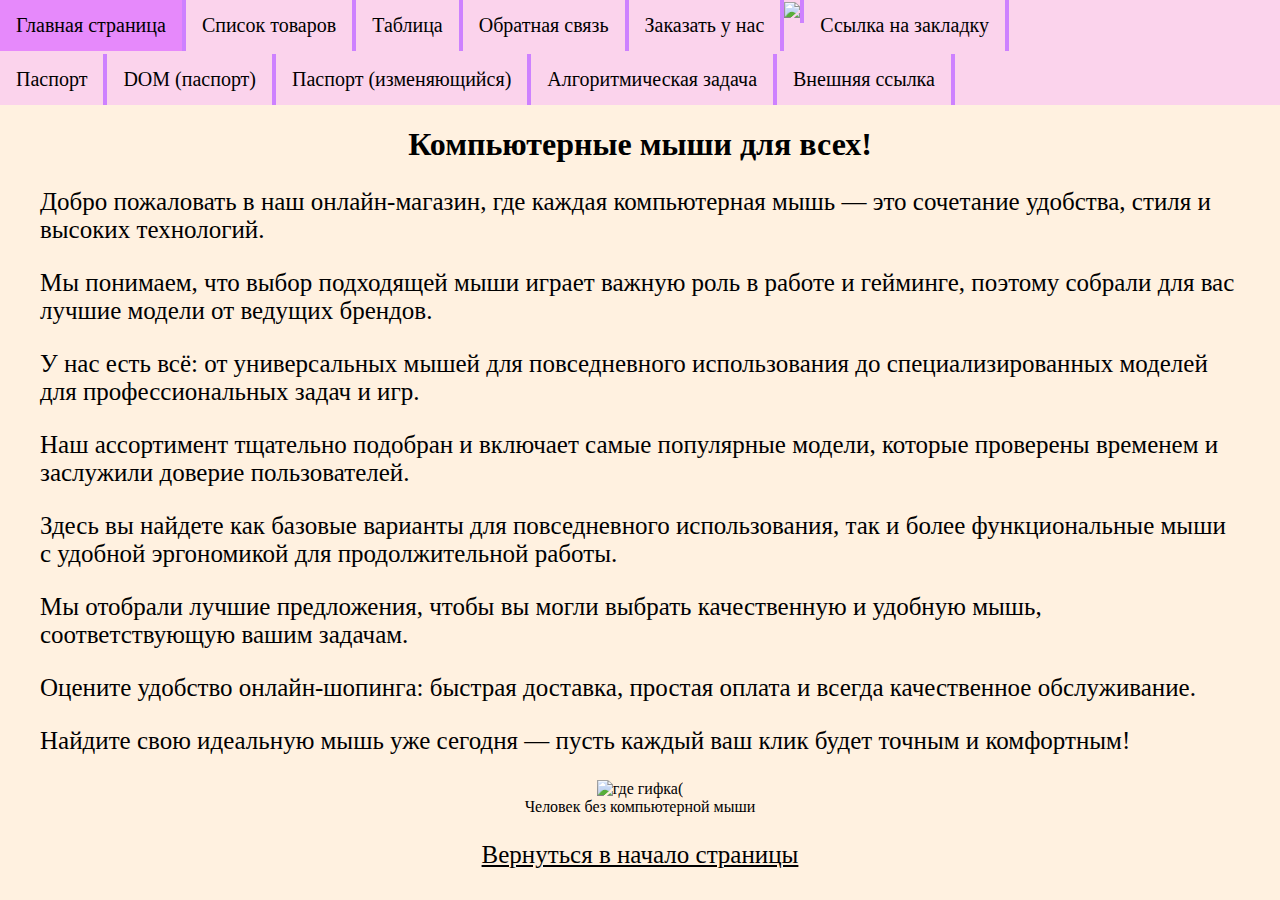
==== index.html @ 0da2de3b "Add files via upload" ====
<!DOCTYPE html>
<html lang="ru">
<head>
  <meta charset="utf-8">
  <meta name="viewport" content="width=device-width, initial-scale=1.0">
  <link rel="stylesheet" href="styles.css">
  <title>Главная страница</title>
</head>

<body>
  <!-- главная навигация + стили в css -->
  <div class="topnav">
    <a class="active" href="index.html">Главная страница</a>
    <a href="lists.html" title="Списки">Список товаров</a>
    <a href="table.html">Таблица</a>
    <a href="personal_data.html" title="Отправка личных данных">Обратная связь</a>
    <a href="original_data.html" title="Отправка оригинальных данных">Заказать у нас</a>
    <a href="pink_list.html" class="imag"><img src="img/mish.png" height="46"></a>
    <a href="index.html#head">Ссылка на закладку</a>
    <br><br><br>
    <a href="passport.html">Паспорт</a>
    <a href="passport_dom.html" title="Скриншот">DOM (паспорт)</a>
    <a href="passport_change.html">Паспорт (изменяющийся)</a>
    <a href="alg_problem.html">Алгоритмическая задача</a>
    <a href="https://www.hse.ru/" target="_blank">Внешняя ссылка</a>

  </div>
    
  <h1 align="center" id="head">Компьютерные мыши для всех!</h1>

  <p>Добро пожаловать в наш онлайн-магазин, где каждая компьютерная мышь — это сочетание удобства, стиля и высоких технологий.</p>
  <p>Мы понимаем, что выбор подходящей мыши играет важную роль в работе и гейминге,
    поэтому собрали для вас лучшие модели от ведущих брендов.</p>
  <p>У нас есть всё: от универсальных мышей для повседневного использования до специализированных моделей для профессиональных задач и игр.</p>
  <p>Наш ассортимент тщательно подобран и включает самые популярные модели, которые проверены временем и заслужили доверие пользователей.</p>
  <p>Здесь вы найдете как базовые варианты для повседневного использования,
    так и более функциональные мыши с удобной эргономикой для продолжительной работы.</p>
  <p>Мы отобрали лучшие предложения, чтобы вы могли выбрать качественную и удобную мышь, соответствующую вашим задачам.</p>
  <p>Оцените удобство онлайн-шопинга: быстрая доставка, простая оплата и всегда качественное обслуживание.</p>
  <p>Найдите свою идеальную мышь уже сегодня — пусть каждый ваш клик будет точным и комфортным!</p>

  <figure align="center">
    <img src="img/type-computer.gif" alt="где гифка(">
    <figcaption>Человек без компьютерной мыши</figcaption>
  </figure>

  <p align="center"><a href="#head">Вернуться в начало страницы</a></p>

</body> 
</html>
---- styles.css ----
body { /* стили страниц в общем */
    background-color: rgb(255, 241, 224);
    margin: auto;
}

p {
    font-size: 25px;
    margin-left: 40px;
    margin-right: 40px;
}

ol {
    font-size: 25px;
    margin-left: 40px;
    margin-right: 40px;
}

ol > li { /* отступы между пунктами нумерованного*/
    margin-bottom: 30px;
}

a {
    outline: none;
    padding: 2px 1px 0;
    color: #000000
}

.topnav { /* навигация в общем */
    background-color: #f4a5ff64;
    overflow: hidden;
}

.topnav a { /* стиль ссылок навигации */
    float: left;
    color: #000000;
    outline: none;
    text-align: center;
    padding: 14px 16px;
    text-decoration: none;
    font-size: 20px;
    border-right: 4px solid #cd81ff;
}

.topnav a:hover { /* стиль ссылок навигации при наведении */
    background-color: #c3f2ff;
    color: rgb(0, 0, 0);
}

.topnav a.active { /* стиль активной ссылки навигации */
    background-color: #e689fb;
    color: #000000;
}

.topnav a.imag { /* отдельный стиль для ссылки-картинки */
    padding: 0
}

button {
    background-color: #ffcbf3;
    border-radius: 10px;
    border: none;
    color: rgb(0, 0, 0);
    padding: 15px 32px;
    text-align: center;
    text-decoration: none;
    display: inline-block;
    font-size: 16px;
    cursor: pointer;
  }
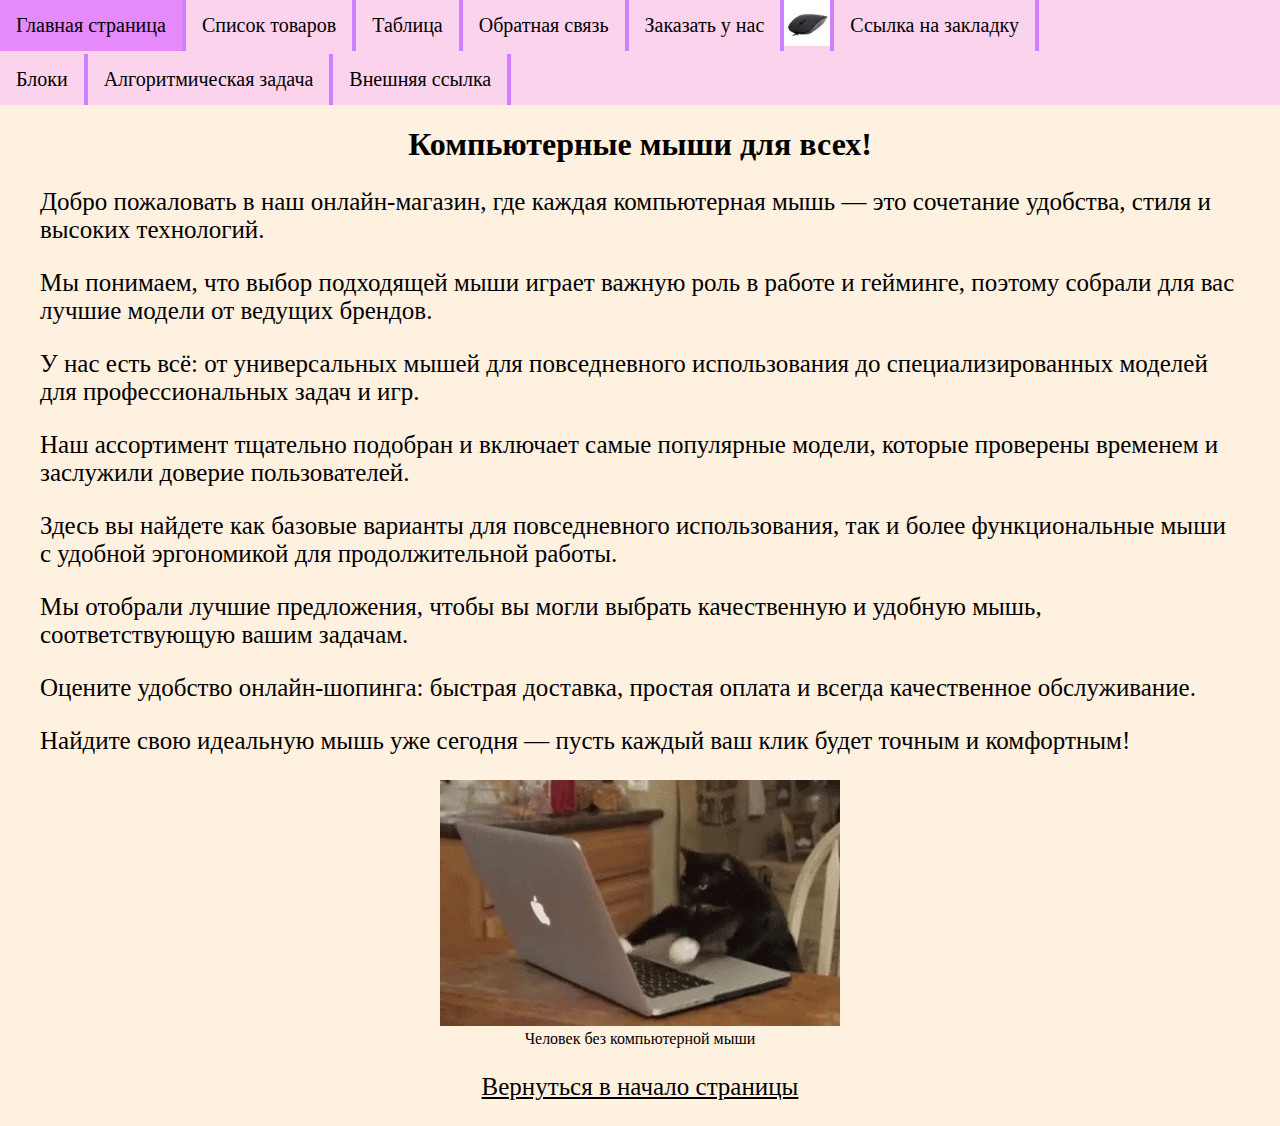
==== commit 563f08a9: "Add files via upload" ====
--- a/index.html
+++ b/index.html
@@ -18,9 +18,7 @@
     <a href="pink_list.html" class="imag"><img src="img/mish.png" height="46"></a>
     <a href="index.html#head">Ссылка на закладку</a>
     <br><br><br>
-    <a href="passport.html">Паспорт</a>
-    <a href="passport_dom.html" title="Скриншот">DOM (паспорт)</a>
-    <a href="passport_change.html">Паспорт (изменяющийся)</a>
+    <a href="block.html">Блоки</a>
     <a href="alg_problem.html">Алгоритмическая задача</a>
     <a href="https://www.hse.ru/" target="_blank">Внешняя ссылка</a>
 
